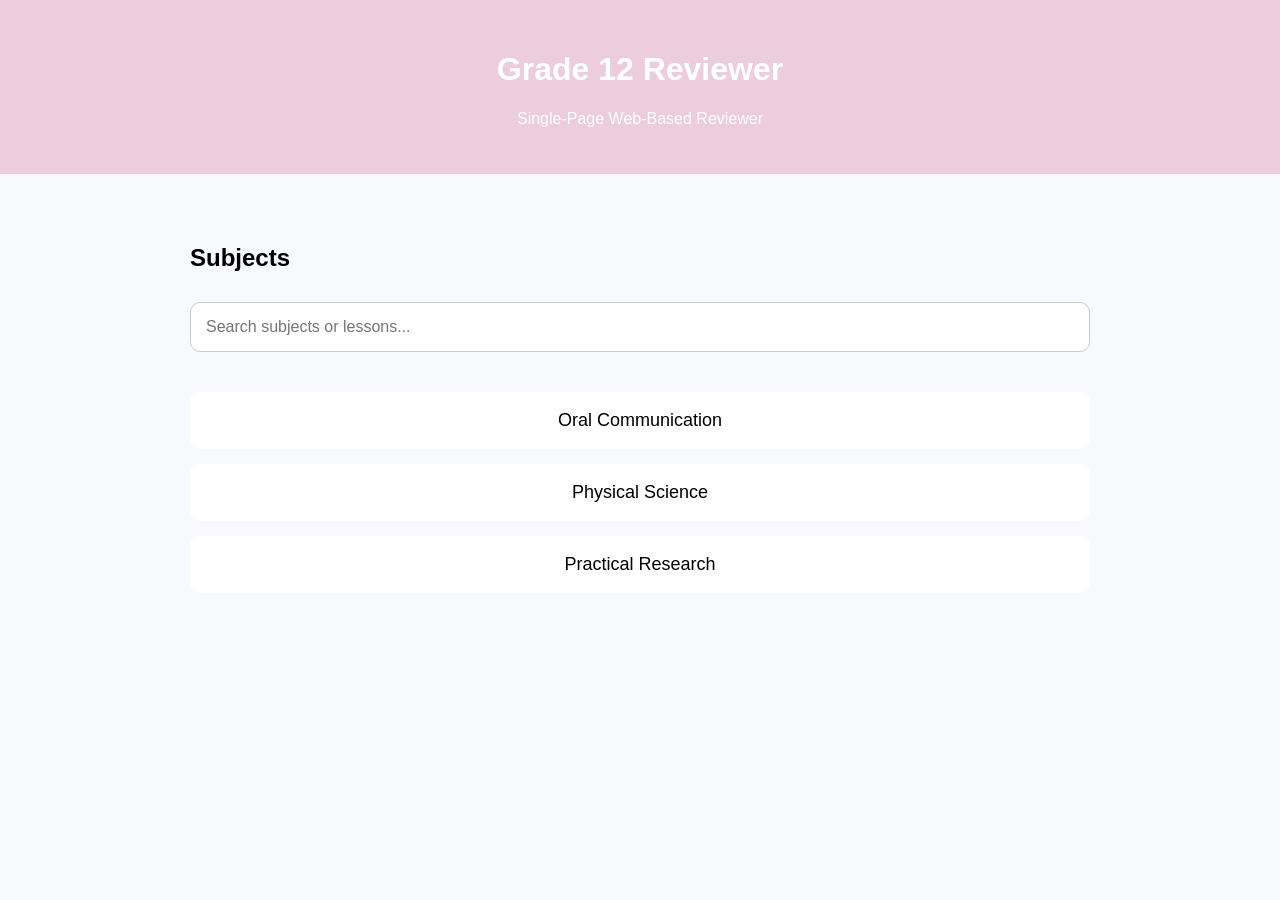
==== index.html @ 8aa4eecc "Add files via upload" ====
<!DOCTYPE html>
<html>

<head>

    <title>Grade 12 Reviewer</title>

    <link rel="stylesheet" href="style.css">

</head>

<body>

    <header>
        <h1>Grade 12 Reviewer</h1>
        <p>Single-Page Web-Based Reviewer</p>
    </header>


    <!-- SUBJECTS -->

   <main id="subjects">

    <h2>Subjects</h2>

    <input 
    type="text" 
    id="searchBar" 
    placeholder="Search subjects or lessons..."
    onkeyup="searchContent()"
>

<div id="searchResults"></div>

        <button onclick="showSubject('oral')">
            Oral Communication
        </button>

        <button onclick="showSubject('physical')">
            Physical Science
        </button>

        <button onclick="showSubject('research')">
            Practical Research
        </button>

    </main>


    <!-- ORAL COMMUNICATION LESSONS -->

    <main id="oral" class="page">

        <h2>Oral Communication</h2>

        <button onclick="showLesson('oralLesson1')">
            Lesson 1
        </button>

        <button onclick="showLesson('oralLesson2')">
            Lesson 2
        </button>

        <button onclick="showLesson('oralLesson3')">
            Lesson 3
        </button>

        <button onclick="showSubjects()">
            ← Back to Subjects
        </button>

    </main>


    <!-- PHYSICAL SCIENCE LESSONS -->

    <main id="physical" class="page">

        <h2>Physical Science</h2>

        <button onclick="showLesson('physicalLesson1')">
            Lesson 1
        </button>

        <button onclick="showLesson('physicalLesson2')">
            Lesson 2
        </button>

        <button onclick="showLesson('physicalLesson3')">
            Lesson 3
        </button>

        <button onclick="showSubjects()">
            ← Back to Subjects
        </button>

    </main>


    <!-- PRACTICAL RESEARCH LESSONS -->

    <main id="research" class="page">

        <h2>Practical Research</h2>

        <button onclick="showLesson('researchLesson1')">
            Lesson 1
        </button>

        <button onclick="showLesson('researchLesson2')">
            Lesson 2
        </button>

        <button onclick="showLesson('researchLesson3')">
            Lesson 3
        </button>

        <button onclick="showSubjects()">
            ← Back to Subjects
        </button>

    </main>


    <!-- ORAL COMMUNICATION LESSON 1 -->

    <main id="oralLesson1" class="lesson">

        <h2>Oral Communication - Lesson 1</h2>

        <p><b>Test 1 - Definition</b></p>

        <p>A space for the definition.</p>

        <p><b>Test 2 - Another Definition</b></p>

        <p>A space for the definition.</p>

        <button onclick="showSubject('oral')">
            ← Back to Lessons
        </button>

    </main>


    <!-- ORAL COMMUNICATION LESSON 2 -->

    <main id="oralLesson2" class="lesson">

        <h2>Oral Communication - Lesson 2</h2>

        <p><b>Test 1 - Definition</b></p>

        <p>A space for the definition.</p>

        <button onclick="showSubject('oral')">
            ← Back to Lessons
        </button>

    </main>


    <!-- ORAL COMMUNICATION LESSON 3 -->

    <main id="oralLesson3" class="lesson">

        <h2>Oral Communication - Lesson 3</h2>

        <p><b>Test 1 - Definition</b></p>

        <p>A space for the definition.</p>

        <button onclick="showSubject('oral')">
            ← Back to Lessons
        </button>

    </main>


    <!-- PHYSICAL SCIENCE LESSON 1 -->

    <main id="physicalLesson1" class="lesson">

        <h2>Physical Science - Lesson 1</h2>

        <p><b>Test 1 - Definition</b></p>

        <p>A space for the definition.</p>

        <p><b>Test 2 - Another Definition</b></p>

        <p>A space for the definition.</p>

        <button onclick="showSubject('physical')">
            ← Back to Lessons
        </button>

    </main>


    <!-- PHYSICAL SCIENCE LESSON 2 -->

    <main id="physicalLesson2" class="lesson">

        <h2>Physical Science - Lesson 2</h2>

        <p><b>Test 1 - Definition</b></p>

        <p>A space for the definition.</p>

        <button onclick="showSubject('physical')">
            ← Back to Lessons
        </button>

    </main>


    <!-- PHYSICAL SCIENCE LESSON 3 -->

    <main id="physicalLesson3" class="lesson">

        <h2>Physical Science - Lesson 3</h2>

        <p><b>Test 1 - Definition</b></p>

        <p>A space for the definition.</p>

        <button onclick="showSubject('physical')">
            ← Back to Lessons
        </button>

    </main>


    <!-- PRACTICAL RESEARCH LESSON 1 -->

    <main id="researchLesson1" class="lesson">

        <h2>Practical Research - Lesson 1</h2>

        <p><b>Test 1 - Definition</b></p>

        <p>A space for the definition.</p>

        <p><b>Test 2 - Another Definition</b></p>

        <p>A space for the definition.</p>

        <button onclick="showSubject('research')">
            ← Back to Lessons
        </button>

    </main>


    <!-- PRACTICAL RESEARCH LESSON 2 -->

    <main id="researchLesson2" class="lesson">

        <h2>Practical Research - Lesson 2</h2>

        <p><b>Test 1 - Definition</b></p>

        <p>A space for the definition.</p>

        <button onclick="showSubject('research')">
            ← Back to Lessons
        </button>

    </main>


    <!-- PRACTICAL RESEARCH LESSON 3 -->

    <main id="researchLesson3" class="lesson">

        <h2>Practical Research - Lesson 3</h2>

        <p><b>Test 1 - Definition</b></p>

        <p>A space for the definition.</p>

        <button onclick="showSubject('research')">
            ← Back to Lessons
        </button>

    </main>


    <script src="script.js"></script>

</body>

</html>
---- style.css ----
body {
    font-family: Arial, sans-serif;
    margin: 0;
    background-color: #f7f9fc;
}

header {
    background-color: #e7b8ceab;
    color: rgb(255, 255, 255);
    padding: 30px;
    text-align: center;
}

main {
    max-width: 900px;
    margin: 30px auto;
    padding: 20px;
}

button {
    display: block;
    width: 100%;
    padding: 18px;
    margin: 15px 0;

    border: none;
    border-radius: 10px;

    background-color: white;

    font-size: 18px;
    cursor: pointer;
}

button:hover {
    background-color: #e5e7eb;
}

.page {
    display: none;
}

.lesson {
    display: none;
}

.lesson h2 {
    color: #ffb4cb;
}

.lesson p {
    margin: 12px 0;
    line-height: 1.6;
}

#searchBar {
    width: 100%;
    padding: 15px;
    margin: 10px 0 25px 0;

    border: 1px solid #ccc;
    border-radius: 10px;

    font-size: 16px;
    box-sizing: border-box;
}

.search-title {
    font-size: 13px;
    font-weight: bold;
    color: #666;
    margin-top: 20px;
    margin-bottom: 8px;
}
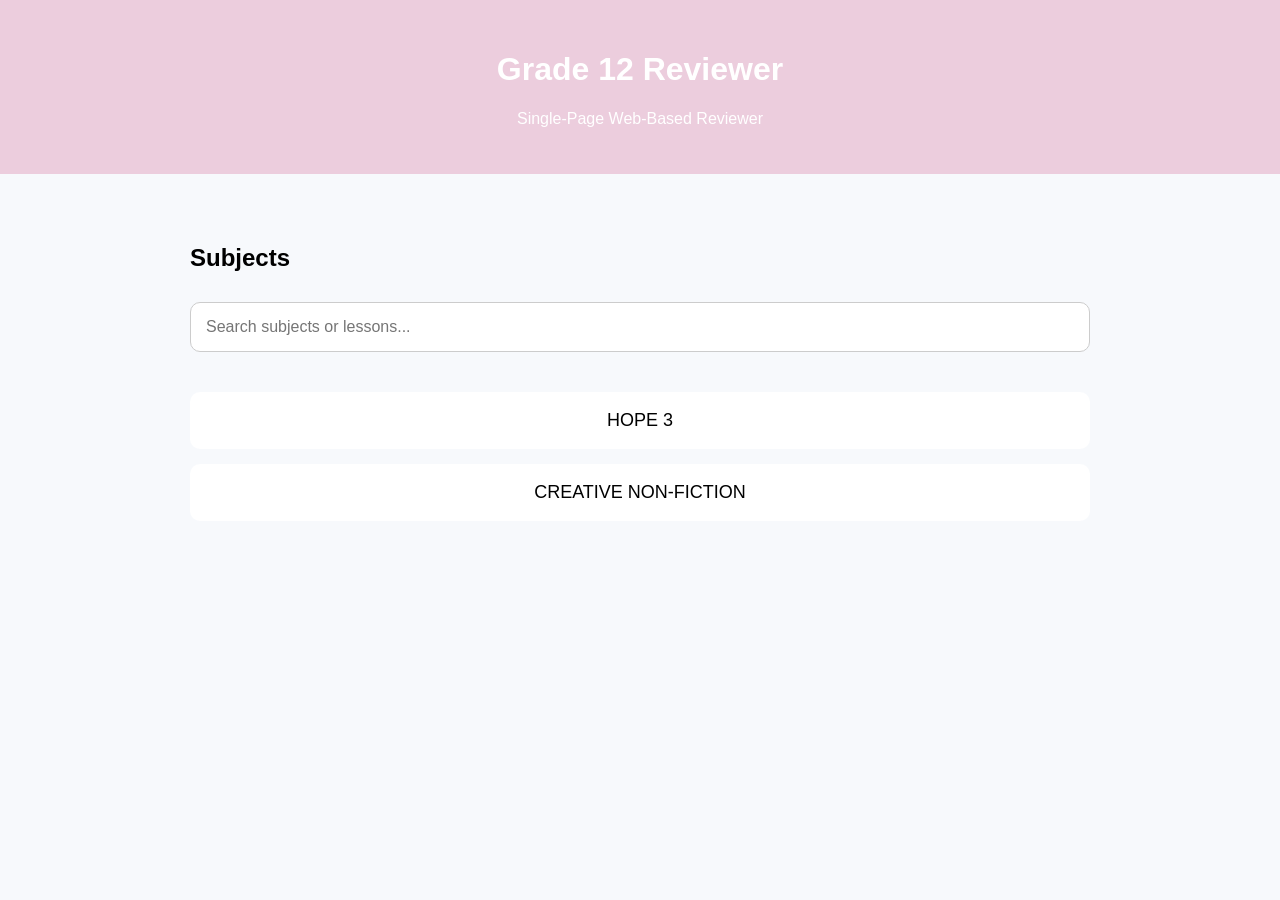
==== commit 7299d7a1: "Add files via upload" ====
--- a/index.html
+++ b/index.html
@@ -1,12 +1,21 @@
+
 <!DOCTYPE html>
-<html>
+<html lang="en">
 
 <head>
+    <meta charset="UTF-8">
+
+    <meta name="viewport" content="width=device-width, initial-scale=1.0">
 
     <title>Grade 12 Reviewer</title>
 
+    <meta name="description"
+          content="A web-based Grade 12 reviewer for students. Review lessons, subjects, and study materials online.">
+
+    <meta name="keywords"
+          content="Grade 12 reviewer, Grade 12 study reviewer, online reviewer, web-based reviewer, Philippines">
+
     <link rel="stylesheet" href="style.css">
-
 </head>
 
 <body>
@@ -16,54 +25,33 @@
         <p>Single-Page Web-Based Reviewer</p>
     </header>
 
+    <!-- SUBJECTS PAGE -->
 
-    <!-- SUBJECTS -->
+    <main id="subjects">
 
-   <main id="subjects">
+        <h2>Subjects</h2>
 
-    <h2>Subjects</h2>
+        <input
+            type="text"
+            id="searchBar"
+            placeholder="Search subjects or lessons..."
+            oninput="searchContent()"
+            autocomplete="off"
+        >
 
-    <input 
-    type="text" 
-    id="searchBar" 
-    placeholder="Search subjects or lessons..."
-    onkeyup="searchContent()"
->
+        <div id="searchResults"></div>
 
-<div id="searchResults"></div>
-
-        <button onclick="showSubject('oral')">
-            Oral Communication
-        </button>
-
-        <button onclick="showSubject('physical')">
-            Physical Science
-        </button>
-
-        <button onclick="showSubject('research')">
-            Practical Research
-        </button>
+        <div id="subjectButtons"></div>
 
     </main>
 
+    <!-- SUBJECT LESSONS PAGE -->
 
-    <!-- ORAL COMMUNICATION LESSONS -->
+    <main id="subjectPage" class="page">
 
-    <main id="oral" class="page">
+        <h2 id="subjectTitle"></h2>
 
-        <h2>Oral Communication</h2>
-
-        <button onclick="showLesson('oralLesson1')">
-            Lesson 1
-        </button>
-
-        <button onclick="showLesson('oralLesson2')">
-            Lesson 2
-        </button>
-
-        <button onclick="showLesson('oralLesson3')">
-            Lesson 3
-        </button>
+        <div id="lessonButtons"></div>
 
         <button onclick="showSubjects()">
             ← Back to Subjects
@@ -71,221 +59,25 @@
 
     </main>
 
+    <!-- LESSON CONTENT PAGE -->
 
-    <!-- PHYSICAL SCIENCE LESSONS -->
+    <main id="lessonPage" class="lesson">
 
-    <main id="physical" class="page">
+        <h2 id="lessonTitle"></h2>
 
-        <h2>Physical Science</h2>
+        <div id="lessonContent"></div>
 
-        <button onclick="showLesson('physicalLesson1')">
-            Lesson 1
-        </button>
-
-        <button onclick="showLesson('physicalLesson2')">
-            Lesson 2
-        </button>
-
-        <button onclick="showLesson('physicalLesson3')">
-            Lesson 3
-        </button>
-
-        <button onclick="showSubjects()">
-            ← Back to Subjects
-        </button>
-
-    </main>
-
-
-    <!-- PRACTICAL RESEARCH LESSONS -->
-
-    <main id="research" class="page">
-
-        <h2>Practical Research</h2>
-
-        <button onclick="showLesson('researchLesson1')">
-            Lesson 1
-        </button>
-
-        <button onclick="showLesson('researchLesson2')">
-            Lesson 2
-        </button>
-
-        <button onclick="showLesson('researchLesson3')">
-            Lesson 3
-        </button>
-
-        <button onclick="showSubjects()">
-            ← Back to Subjects
-        </button>
-
-    </main>
-
-
-    <!-- ORAL COMMUNICATION LESSON 1 -->
-
-    <main id="oralLesson1" class="lesson">
-
-        <h2>Oral Communication - Lesson 1</h2>
-
-        <p><b>Test 1 - Definition</b></p>
-
-        <p>A space for the definition.</p>
-
-        <p><b>Test 2 - Another Definition</b></p>
-
-        <p>A space for the definition.</p>
-
-        <button onclick="showSubject('oral')">
+        <button onclick="showSubject(currentSubject)">
             ← Back to Lessons
         </button>
 
     </main>
 
+    <!-- LOAD LESSON DATA FIRST -->
 
-    <!-- ORAL COMMUNICATION LESSON 2 -->
+    <script src="lessons.js"></script>
 
-    <main id="oralLesson2" class="lesson">
-
-        <h2>Oral Communication - Lesson 2</h2>
-
-        <p><b>Test 1 - Definition</b></p>
-
-        <p>A space for the definition.</p>
-
-        <button onclick="showSubject('oral')">
-            ← Back to Lessons
-        </button>
-
-    </main>
-
-
-    <!-- ORAL COMMUNICATION LESSON 3 -->
-
-    <main id="oralLesson3" class="lesson">
-
-        <h2>Oral Communication - Lesson 3</h2>
-
-        <p><b>Test 1 - Definition</b></p>
-
-        <p>A space for the definition.</p>
-
-        <button onclick="showSubject('oral')">
-            ← Back to Lessons
-        </button>
-
-    </main>
-
-
-    <!-- PHYSICAL SCIENCE LESSON 1 -->
-
-    <main id="physicalLesson1" class="lesson">
-
-        <h2>Physical Science - Lesson 1</h2>
-
-        <p><b>Test 1 - Definition</b></p>
-
-        <p>A space for the definition.</p>
-
-        <p><b>Test 2 - Another Definition</b></p>
-
-        <p>A space for the definition.</p>
-
-        <button onclick="showSubject('physical')">
-            ← Back to Lessons
-        </button>
-
-    </main>
-
-
-    <!-- PHYSICAL SCIENCE LESSON 2 -->
-
-    <main id="physicalLesson2" class="lesson">
-
-        <h2>Physical Science - Lesson 2</h2>
-
-        <p><b>Test 1 - Definition</b></p>
-
-        <p>A space for the definition.</p>
-
-        <button onclick="showSubject('physical')">
-            ← Back to Lessons
-        </button>
-
-    </main>
-
-
-    <!-- PHYSICAL SCIENCE LESSON 3 -->
-
-    <main id="physicalLesson3" class="lesson">
-
-        <h2>Physical Science - Lesson 3</h2>
-
-        <p><b>Test 1 - Definition</b></p>
-
-        <p>A space for the definition.</p>
-
-        <button onclick="showSubject('physical')">
-            ← Back to Lessons
-        </button>
-
-    </main>
-
-
-    <!-- PRACTICAL RESEARCH LESSON 1 -->
-
-    <main id="researchLesson1" class="lesson">
-
-        <h2>Practical Research - Lesson 1</h2>
-
-        <p><b>Test 1 - Definition</b></p>
-
-        <p>A space for the definition.</p>
-
-        <p><b>Test 2 - Another Definition</b></p>
-
-        <p>A space for the definition.</p>
-
-        <button onclick="showSubject('research')">
-            ← Back to Lessons
-        </button>
-
-    </main>
-
-
-    <!-- PRACTICAL RESEARCH LESSON 2 -->
-
-    <main id="researchLesson2" class="lesson">
-
-        <h2>Practical Research - Lesson 2</h2>
-
-        <p><b>Test 1 - Definition</b></p>
-
-        <p>A space for the definition.</p>
-
-        <button onclick="showSubject('research')">
-            ← Back to Lessons
-        </button>
-
-    </main>
-
-
-    <!-- PRACTICAL RESEARCH LESSON 3 -->
-
-    <main id="researchLesson3" class="lesson">
-
-        <h2>Practical Research - Lesson 3</h2>
-
-        <p><b>Test 1 - Definition</b></p>
-
-        <p>A space for the definition.</p>
-
-        <button onclick="showSubject('research')">
-            ← Back to Lessons
-        </button>
-
-    </main>
-
+    <!-- LOAD WEBSITE FUNCTIONS SECOND -->
 
     <script src="script.js"></script>
 
--- a/style.css
+++ b/style.css
@@ -1,8 +1,17 @@
+
+/* ==========================================
+   GENERAL PAGE DESIGN
+========================================== */
+
 body {
     font-family: Arial, sans-serif;
     margin: 0;
     background-color: #f7f9fc;
 }
+
+/* ==========================================
+   HEADER
+========================================== */
 
 header {
     background-color: #e7b8ceab;
@@ -11,30 +20,40 @@
     text-align: center;
 }
 
+/* ==========================================
+   MAIN CONTENT
+========================================== */
+
 main {
     max-width: 900px;
     margin: 30px auto;
     padding: 20px;
 }
 
+/* ==========================================
+   BUTTONS
+========================================== */
+
 button {
     display: block;
     width: 100%;
     padding: 18px;
     margin: 15px 0;
-
     border: none;
     border-radius: 10px;
-
     background-color: white;
-
     font-size: 18px;
     cursor: pointer;
+    transition: background-color 0.2s ease;
 }
 
 button:hover {
     background-color: #e5e7eb;
 }
+
+/* ==========================================
+   PAGE VISIBILITY
+========================================== */
 
 .page {
     display: none;
@@ -44,26 +63,51 @@
     display: none;
 }
 
+/* ==========================================
+   LESSON HEADINGS
+========================================== */
+
 .lesson h2 {
     color: #ffb4cb;
 }
 
+.lesson h3 {
+    color: #ffb4cb;
+    margin-top: 20px;
+}
+
+/* ==========================================
+   LESSON TEXT
+========================================== */
+
 .lesson p {
     margin: 12px 0;
     line-height: 1.6;
+    overflow-wrap: anywhere;
 }
+
+/* ==========================================
+   SEARCH BAR
+========================================== */
 
 #searchBar {
     width: 100%;
     padding: 15px;
     margin: 10px 0 25px 0;
-
     border: 1px solid #ccc;
     border-radius: 10px;
-
     font-size: 16px;
     box-sizing: border-box;
 }
+
+#searchBar:focus {
+    outline: 2px solid #ffb4cb;
+    border-color: #ffb4cb;
+}
+
+/* ==========================================
+   SEARCH RESULT HEADINGS
+========================================== */
 
 .search-title {
     font-size: 13px;
@@ -71,4 +115,59 @@
     color: #666;
     margin-top: 20px;
     margin-bottom: 8px;
-}+}
+
+/* ==========================================
+   MOBILE DESIGN
+========================================== */
+
+@media (max-width: 600px) {
+
+    header {
+        padding: 25px 15px;
+    }
+
+    header h1 {
+        font-size: 28px;
+    }
+
+    header p {
+        font-size: 15px;
+    }
+
+    main {
+        width: auto;
+        margin: 20px 15px;
+        padding: 10px;
+    }
+
+    h2 {
+        font-size: 24px;
+    }
+
+    button {
+        width: 100%;
+        padding: 20px 15px;
+        margin: 12px 0;
+        font-size: 18px;
+        border-radius: 10px;
+    }
+
+    #searchBar {
+        width: 100%;
+        padding: 17px;
+        font-size: 17px;
+    }
+
+    .search-title {
+        font-size: 14px;
+        margin-top: 20px;
+        margin-bottom: 8px;
+    }
+
+    .lesson p {
+        font-size: 17px;
+        line-height: 1.7;
+    }
+
+}
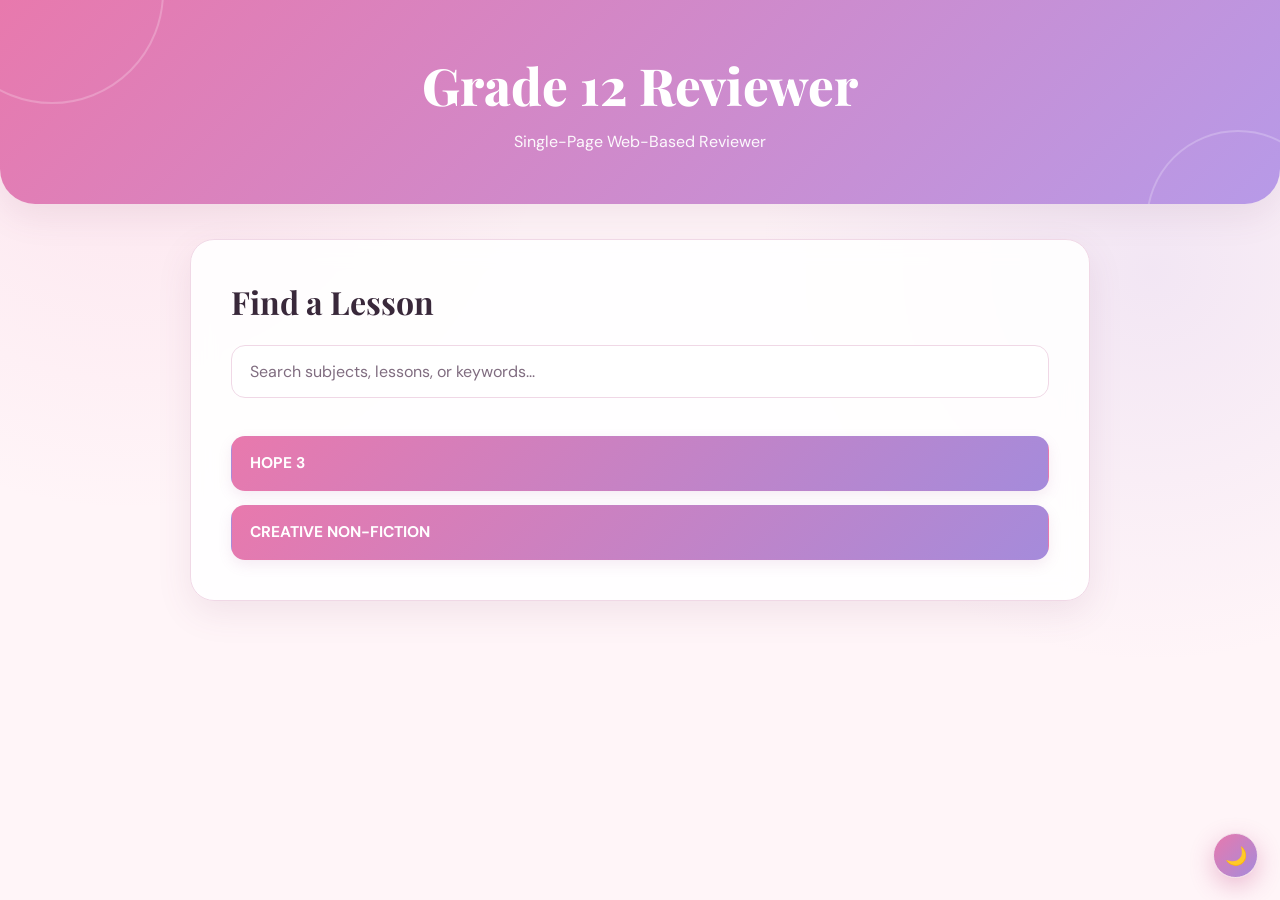
==== commit da58a160: "Add files via upload" ====
--- a/index.html
+++ b/index.html
@@ -4,16 +4,15 @@
 
 <head>
     <meta charset="UTF-8">
-
     <meta name="viewport" content="width=device-width, initial-scale=1.0">
 
     <title>Grade 12 Reviewer</title>
 
-    <meta name="description"
-          content="A web-based Grade 12 reviewer for students. Review lessons, subjects, and study materials online.">
+    <meta name="description" content="A web-based Grade 12 reviewer for students.">
 
-    <meta name="keywords"
-          content="Grade 12 reviewer, Grade 12 study reviewer, online reviewer, web-based reviewer, Philippines">
+    <link rel="preconnect" href="https://fonts.googleapis.com">
+    <link rel="preconnect" href="https://fonts.gstatic.com" crossorigin>
+    <link href="https://fonts.googleapis.com/css2?family=DM+Sans:wght@400;500;600;700&family=Playfair+Display:wght@600;700;800&display=swap" rel="stylesheet">
 
     <link rel="stylesheet" href="style.css">
 </head>
@@ -25,62 +24,69 @@
         <p>Single-Page Web-Based Reviewer</p>
     </header>
 
-    <!-- SUBJECTS PAGE -->
+    <main id="subjects" class="page">
+        <section class="search-section">
+            <h2>Find a Lesson</h2>
+            <input
+                type="text"
+                id="searchBar"
+                placeholder="Search subjects, lessons, or keywords..."
+                oninput="searchContent()"
+                aria-label="Search subjects and lessons"
+            >
+            <div id="searchResults"></div>
+        </section>
 
-    <main id="subjects">
-
-        <h2>Subjects</h2>
-
-        <input
-            type="text"
-            id="searchBar"
-            placeholder="Search subjects or lessons..."
-            oninput="searchContent()"
-            autocomplete="off"
-        >
-
-        <div id="searchResults"></div>
-
-        <div id="subjectButtons"></div>
-
+        <section class="subject-section">
+            <div id="subjectButtons" class="button-container"></div>
+        </section>
     </main>
 
-    <!-- SUBJECT LESSONS PAGE -->
-
-    <main id="subjectPage" class="page">
+    <main id="subjectPage" class="page" style="display: none;">
+        <button type="button" class="back-button" onclick="showSubjects()">
+            ← Back to Subjects
+        </button>
 
         <h2 id="subjectTitle"></h2>
 
-        <div id="lessonButtons"></div>
-
-        <button onclick="showSubjects()">
-            ← Back to Subjects
-        </button>
-
+        <div id="lessonButtons" class="button-container"></div>
     </main>
 
-    <!-- LESSON CONTENT PAGE -->
-
-    <main id="lessonPage" class="lesson">
+    <main id="lessonPage" class="page lesson" style="display: none;">
+        <button type="button" class="back-button" onclick="showSubject(currentSubject)">
+            ← Back to Lessons
+        </button>
 
         <h2 id="lessonTitle"></h2>
 
         <div id="lessonContent"></div>
-
-        <button onclick="showSubject(currentSubject)">
-            ← Back to Lessons
-        </button>
-
     </main>
 
-    <!-- LOAD LESSON DATA FIRST -->
+     
+<button
+    type="button"
+    id="floatingBackButton"
+    class="floating-back-button"
+    aria-label="Go back"
+    title="Go back"
+    onclick="goBack()"
+>
+    ← Back
+</button>
+
+
+
+    <button
+        type="button"
+        id="themeToggle"
+        class="theme-toggle"
+        aria-label="Switch to dark mode"
+    >
+        🌙
+    </button>
 
     <script src="lessons.js"></script>
-
-    <!-- LOAD WEBSITE FUNCTIONS SECOND -->
-
     <script src="script.js"></script>
 
 </body>
-
 </html>
--- a/style.css
+++ b/style.css
@@ -1,173 +1,392 @@
 
-/* ==========================================
-   GENERAL PAGE DESIGN
-========================================== */
+@import url('https://fonts.googleapis.com/css2?family=DM+Sans:wght@400;500;600;700&family=Playfair+Display:wght@600;700;800&display=swap');
+
+:root {
+    color-scheme: light;
+    --bg: #fff5f8;
+    --surface: rgba(255, 255, 255, 0.88);
+    --surface-solid: #ffffff;
+    --text: #39283a;
+    --muted: #806d80;
+    --pink: #e879ad;
+    --pink-dark: #ca4e8d;
+    --purple: #a58bdb;
+    --border: #f0d8e6;
+    --shadow: 0 12px 35px rgba(124, 66, 104, 0.10);
+    --header-text: #ffffff;
+    --input-bg: #ffffff;
+    --button-text: #ffffff;
+}
+
+:root[data-theme="dark"] {
+    color-scheme: dark;
+    --bg: #191522;
+    --surface: rgba(39, 31, 51, 0.94);
+    --surface-solid: #271f33;
+    --text: #f7edf8;
+    --muted: #c0afc9;
+    --pink: #c66ca0;
+    --pink-dark: #a84e83;
+    --purple: #8870c4;
+    --border: #493653;
+    --shadow: 0 12px 35px rgba(0, 0, 0, 0.25);
+    --header-text: #ffffff;
+    --input-bg: #211a2b;
+    --button-text: #ffffff;
+}
+
+* {
+    box-sizing: border-box;
+}
+
+html {
+    scroll-behavior: smooth;
+}
 
 body {
-    font-family: Arial, sans-serif;
     margin: 0;
-    background-color: #f7f9fc;
-}
-
-/* ==========================================
-   HEADER
-========================================== */
+    min-height: 100vh;
+    background:
+        radial-gradient(circle at 10% 10%, rgba(232, 121, 173, 0.13), transparent 30%),
+        radial-gradient(circle at 90% 30%, rgba(165, 139, 219, 0.14), transparent 30%),
+        var(--bg);
+    color: var(--text);
+    font-family: 'DM Sans', sans-serif;
+    line-height: 1.7;
+    transition: background-color 0.25s ease, color 0.25s ease;
+}
 
 header {
-    background-color: #e7b8ceab;
-    color: rgb(255, 255, 255);
-    padding: 30px;
+    position: relative;
+    overflow: hidden;
+    padding: 55px 20px 48px;
     text-align: center;
-}
-
-/* ==========================================
-   MAIN CONTENT
-========================================== */
-
-main {
-    max-width: 900px;
-    margin: 30px auto;
-    padding: 20px;
-}
-
-/* ==========================================
-   BUTTONS
-========================================== */
-
-button {
+    color: var(--header-text);
+    background: linear-gradient(135deg, #e879ad, #b79ae8);
+    border-radius: 0 0 35px 35px;
+    box-shadow: var(--shadow);
+}
+
+header::before {
+    content: "";
+    position: absolute;
+    width: 220px;
+    height: 220px;
+    top: -120px;
+    left: -60px;
+    border: 2px solid rgba(255, 255, 255, 0.22);
+    border-radius: 50%;
+}
+
+header::after {
+    content: "";
+    position: absolute;
+    width: 180px;
+    height: 180px;
+    right: -50px;
+    bottom: -110px;
+    border: 2px solid rgba(255, 255, 255, 0.22);
+    border-radius: 50%;
+}
+
+header h1 {
+    position: relative;
+    z-index: 1;
+    margin: 0;
+    font-family: 'Playfair Display', serif;
+    font-size: clamp(2rem, 5vw, 3.2rem);
+    font-weight: 800;
+    line-height: 1.2;
+}
+
+header p {
+    position: relative;
+    z-index: 1;
+    margin: 12px 0 0;
+    font-size: 1rem;
+    opacity: 0.95;
+}
+
+main.page {
+    width: min(900px, calc(100% - 32px));
+    margin: 35px auto;
+    padding: clamp(22px, 5vw, 40px);
+    background: var(--surface);
+    border: 1px solid var(--border);
+    border-radius: 24px;
+    box-shadow: var(--shadow);
+    backdrop-filter: blur(12px);
+}
+
+h2 {
+    margin: 0 0 22px;
+    color: var(--text);
+    font-family: 'Playfair Display', serif;
+    font-size: clamp(1.5rem, 4vw, 2rem);
+    line-height: 1.35;
+    overflow-wrap: anywhere;
+}
+
+h3 {
+    margin: 28px 0 10px;
+    color: var(--pink-dark);
+    font-family: 'Playfair Display', serif;
+    font-size: 1.25rem;
+    line-height: 1.5;
+    overflow-wrap: anywhere;
+}
+
+.search-section {
+    margin-bottom: 38px;
+}
+
+#searchBar {
     display: block;
     width: 100%;
-    padding: 18px;
-    margin: 15px 0;
-    border: none;
-    border-radius: 10px;
-    background-color: white;
+    padding: 15px 18px;
+    color: var(--text);
+    background: var(--input-bg);
+    border: 1px solid var(--border);
+    border-radius: 14px;
+    outline: none;
+    font-family: 'DM Sans', sans-serif;
+    font-size: 1rem;
+    transition: border-color 0.2s ease, box-shadow 0.2s ease;
+}
+
+#searchBar::placeholder {
+    color: var(--muted);
+}
+
+#searchBar:focus {
+    border-color: var(--pink);
+    box-shadow: 0 0 0 4px rgba(232, 121, 173, 0.15);
+}
+
+.button-container {
+    display: grid;
+    grid-template-columns: 1fr;
+    gap: 14px;
+}
+
+button {
+    font-family: 'DM Sans', sans-serif;
+}
+
+.button-container button,
+#searchResults button {
+    width: 100%;
+    min-height: 55px;
+    padding: 14px 18px;
+    color: var(--button-text);
+    background: linear-gradient(135deg, var(--pink), var(--purple));
+    border: 1px solid transparent;
+    border-radius: 14px;
+    font-size: 0.97rem;
+    font-weight: 700;
+    text-align: left;
+    overflow-wrap: anywhere;
+    cursor: pointer;
+    box-shadow: 0 5px 14px rgba(170, 100, 160, 0.12);
+    transition: transform 0.2s ease, box-shadow 0.2s ease;
+}
+
+.button-container button:hover,
+#searchResults button:hover {
+    transform: translateY(-3px);
+    box-shadow: 0 9px 20px rgba(170, 100, 160, 0.22);
+}
+
+.button-container button:active,
+#searchResults button:active {
+    transform: scale(0.98);
+}
+
+#searchResults {
+    display: flex;
+    flex-direction: column;
+    gap: 10px;
+    margin-top: 15px;
+}
+
+#searchResults:empty {
+    display: none;
+}
+
+.search-title {
+    margin-top: 15px;
+    color: var(--pink-dark);
+    font-weight: 700;
+    overflow-wrap: anywhere;
+}
+
+.back-button {
+    display: inline-flex;
+    align-items: center;
+    justify-content: center;
+    width: auto;
+    max-width: 100%;
+    margin: 0 0 25px;
+    padding: 12px 18px;
+    color: var(--text);
+    background: var(--surface-solid);
+    border: 1px solid var(--border);
+    border-radius: 12px;
+    font-size: 0.95rem;
+    font-weight: 700;
+    cursor: pointer;
+    transition: background 0.2s ease, transform 0.2s ease;
+}
+
+.back-button:hover {
+    background: var(--bg);
+    transform: translateX(-3px);
+}
+
+.lesson #lessonContent {
+    overflow-wrap: anywhere;
+}
+
+#lessonContent h3 {
+    padding-bottom: 8px;
+    border-bottom: 1px solid var(--border);
+}
+
+#lessonContent p {
+    margin: 0 0 18px;
+    color: var(--text);
+    white-space: pre-line;
+    overflow-wrap: anywhere;
+}
+
+.floating-back-button {
+    position: fixed;
+    left: 22px;
+    bottom: 22px;
+    z-index: 9998;
+    display: flex;
+    align-items: center;
+    justify-content: center;
+    width: auto;
+    min-width: 110px;
+    height: 50px;
+    padding: 0 20px;
+    color: #ffffff;
+    background: linear-gradient(135deg, var(--pink), var(--purple));
+    border: 1px solid var(--border);
+    border-radius: 50px;
+    font-family: 'DM Sans', sans-serif;
+    font-size: 16px;
+    font-weight: 700;
+    line-height: 1;
+    box-shadow: 0 8px 25px rgba(190, 54, 120, 0.3);
+    cursor: pointer;
+    opacity: 0;
+    visibility: hidden;
+    pointer-events: none;
+    transform: translateY(10px);
+    transition: opacity 0.2s ease, transform 0.2s ease, visibility 0.2s ease;
+}
+
+.floating-back-button.visible {
+    opacity: 1;
+    visibility: visible;
+    pointer-events: auto;
+    transform: translateY(0);
+}
+
+.floating-back-button:hover {
+    transform: translateY(-3px);
+    box-shadow: 0 12px 30px rgba(190, 54, 120, 0.4);
+}
+
+.floating-back-button:focus-visible {
+    outline: 3px solid var(--purple);
+    outline-offset: 4px;
+}
+
+.theme-toggle {
+    position: fixed;
+    right: 22px;
+    bottom: 22px;
+    z-index: 9999;
+    display: flex;
+    align-items: center;
+    justify-content: center;
+    width: 45px;
+    height: 45px;
+    min-width: 45px;
+    padding: 0;
+    border: 1px solid var(--border);
+    border-radius: 50%;
+    background: linear-gradient(135deg, var(--pink), var(--purple));
+    color: #ffffff;
     font-size: 18px;
+    box-shadow: 0 8px 25px rgba(190, 54, 120, 0.3);
     cursor: pointer;
-    transition: background-color 0.2s ease;
-}
-
-button:hover {
-    background-color: #e5e7eb;
-}
-
-/* ==========================================
-   PAGE VISIBILITY
-========================================== */
-
-.page {
-    display: none;
-}
-
-.lesson {
-    display: none;
-}
-
-/* ==========================================
-   LESSON HEADINGS
-========================================== */
-
-.lesson h2 {
-    color: #ffb4cb;
-}
-
-.lesson h3 {
-    color: #ffb4cb;
-    margin-top: 20px;
-}
-
-/* ==========================================
-   LESSON TEXT
-========================================== */
-
-.lesson p {
-    margin: 12px 0;
-    line-height: 1.6;
-    overflow-wrap: anywhere;
-}
-
-/* ==========================================
-   SEARCH BAR
-========================================== */
-
-#searchBar {
-    width: 100%;
-    padding: 15px;
-    margin: 10px 0 25px 0;
-    border: 1px solid #ccc;
-    border-radius: 10px;
-    font-size: 16px;
-    box-sizing: border-box;
-}
-
-#searchBar:focus {
-    outline: 2px solid #ffb4cb;
-    border-color: #ffb4cb;
-}
-
-/* ==========================================
-   SEARCH RESULT HEADINGS
-========================================== */
-
-.search-title {
-    font-size: 13px;
-    font-weight: bold;
-    color: #666;
-    margin-top: 20px;
-    margin-bottom: 8px;
-}
-
-/* ==========================================
-   MOBILE DESIGN
-========================================== */
+    transition: transform 0.2s ease, box-shadow 0.2s ease;
+}
+
+.theme-toggle:hover {
+    transform: translateY(-4px);
+    box-shadow: 0 12px 30px rgba(190, 54, 120, 0.4);
+}
+
+.theme-toggle:active {
+    transform: scale(0.96);
+}
+
+button:focus-visible {
+    outline: 3px solid var(--purple);
+    outline-offset: 3px;
+}
 
 @media (max-width: 600px) {
-
     header {
-        padding: 25px 15px;
-    }
-
-    header h1 {
-        font-size: 28px;
+        padding: 42px 18px 38px;
+        border-radius: 0 0 25px 25px;
     }
 
     header p {
+        font-size: 0.9rem;
+    }
+
+    main.page {
+        width: calc(100% - 22px);
+        margin: 22px auto;
+        padding: 22px 17px;
+        border-radius: 18px;
+    }
+
+    .button-container {
+        grid-template-columns: 1fr;
+    }
+
+    .floating-back-button {
+        left: 14px;
+        bottom: 14px;
+        min-width: 100px;
+        height: 46px;
+        padding: 0 16px;
+        font-size: 14px;
+    }
+
+    .theme-toggle {
+        right: 14px;
+        bottom: 14px;
+        width: 35px;
+        height: 35px;
+        min-width: 35px;
+        padding: 0;
         font-size: 15px;
     }
-
-    main {
-        width: auto;
-        margin: 20px 15px;
-        padding: 10px;
-    }
-
-    h2 {
-        font-size: 24px;
-    }
-
-    button {
-        width: 100%;
-        padding: 20px 15px;
-        margin: 12px 0;
-        font-size: 18px;
-        border-radius: 10px;
-    }
-
-    #searchBar {
-        width: 100%;
-        padding: 17px;
-        font-size: 17px;
-    }
-
-    .search-title {
-        font-size: 14px;
-        margin-top: 20px;
-        margin-bottom: 8px;
-    }
-
-    .lesson p {
-        font-size: 17px;
-        line-height: 1.7;
-    }
-
-}
+}
+
+@media (prefers-reduced-motion: reduce) {
+    *,
+    *::before,
+    *::after {
+        scroll-behavior: auto !important;
+        transition-duration: 0.01ms !important;
+    }
+}
